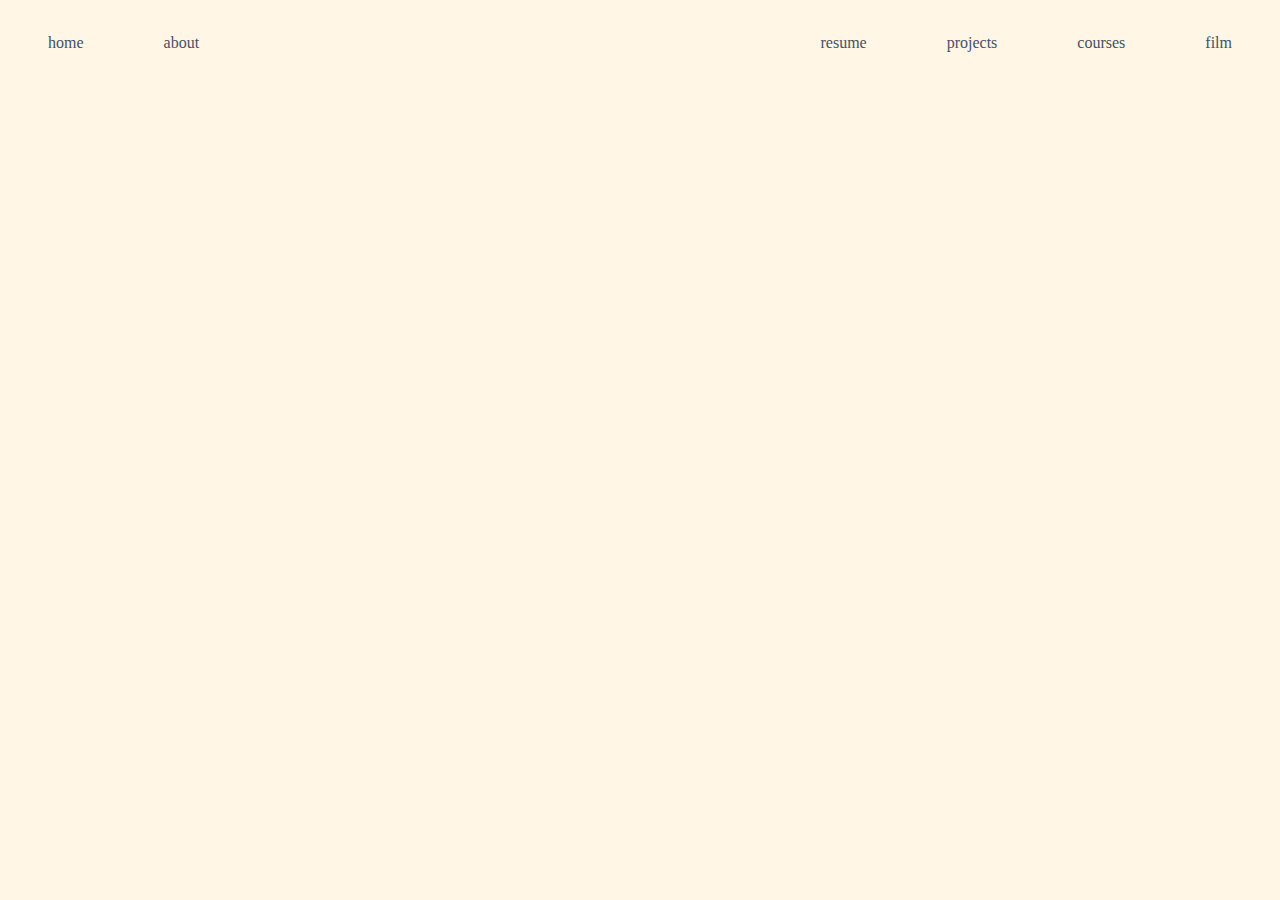
==== about.html @ 71d7f344 "updated all files and nav bar" ====
<!DOCTYPE html>
<!-- saved from url=(0079)https://cardadfar.github.io/stuco_webdev_website/assets/files/html_starter.html -->
<html><head><meta http-equiv="Content-Type" content="text/html; charset=UTF-8">
    
    <meta http-equiv="X-UA-Compatible" content="IE=edge">
    <title>home</title>                           <!-- Give Title -->
    <meta name="viewport" content="width=device-width, initial-scale=1">
    <link rel="stylesheet" type="text/css" href="indexstyle.css">  <!-- Insert StyleSheet -->
	<link rel="stylesheet" href="https://cdnjs.cloudflare.com/ajax/libs/font-awesome/4.7.0/css/font-awesome.min.css">
    <link rel="icon" href="">                    <!-- Insert Icon -->
    <script src="./Give Me a Title!_files/jquery.min.js"></script>
</head>


<body class="background">
	<div class="nav-bar">
		<a href="index.html" class="element"> home </a>
        <a href="about.html" class="element"> about </a>
		<div class="nav-right">
			<a href="film.html" class="element"> film </a>
			<a href="courses.html" class="element"> courses </a>
			<a href="projects.html" class="element"> projects </a>
			<a href="resume.html" class="element"> resume </a>
		</div>
	</div>

    <script type="text/javascript" src="./week 3_files/interactions.js"></script>    <!-- Insert JQuery Script -->

</body></html>
---- indexstyle.css ----
/* main text on home page */
.main-center-text {
    font-family: Georgia, 'Times New Roman', Times, serif;
    color:rgb(70, 80, 100);
    font-size: 75px;
    text-align: center;
    position: relative;
    line-height: 200px;
    margin-top: 9%;
    margin-bottom: -3%;
}

.main-center-subtext {
    font-family: Georgia, 'Times New Roman', Times, serif;
    font-family: Georgia, 'Times New Roman', Times, serif;
    color:rgb(70, 80, 100);
    font-size: 15px;
    position: relative;
    width: 50%;
    margin-left: 25%;
    text-align: center;
}

/* NAV BAR */
/* help from: https://www.w3schools.com/howto/howto_css_topnav_right.asp */
.nav-bar {
    width: 100%;
    height: 50px;
    margin: 0;
    background: rgb(255, 246, 230);
    position: sticky;
    top: 0;
}


.nav-bar > .element {
    float: left;
    color: rgb(70, 80, 100);
    text-align: center;
    padding: 10px 40px;
    text-decoration: none;
    font-family: Times;
    line-height: 50px;
    
}

.nav-right {
    float: right;
}

.nav-right > .element {
    float: right;
    color: rgb(70, 80, 100);
    text-align: center;
    padding: 10px 40px;
    text-decoration: none;
    font-family: Times;
    line-height: 50px;
}

.nav-bar > .element:hover { 
    color:rgb(129, 149, 181);
    text-decoration: solid;
}	

.nav-right > .element:hover { 
    color:rgb(129, 149, 181);
    text-decoration: solid;
}	

/* BODY */
.content {
    width: 80%;
    margin-left: 10%;
}

.background {
    background-color: rgb(255, 246, 230);
}
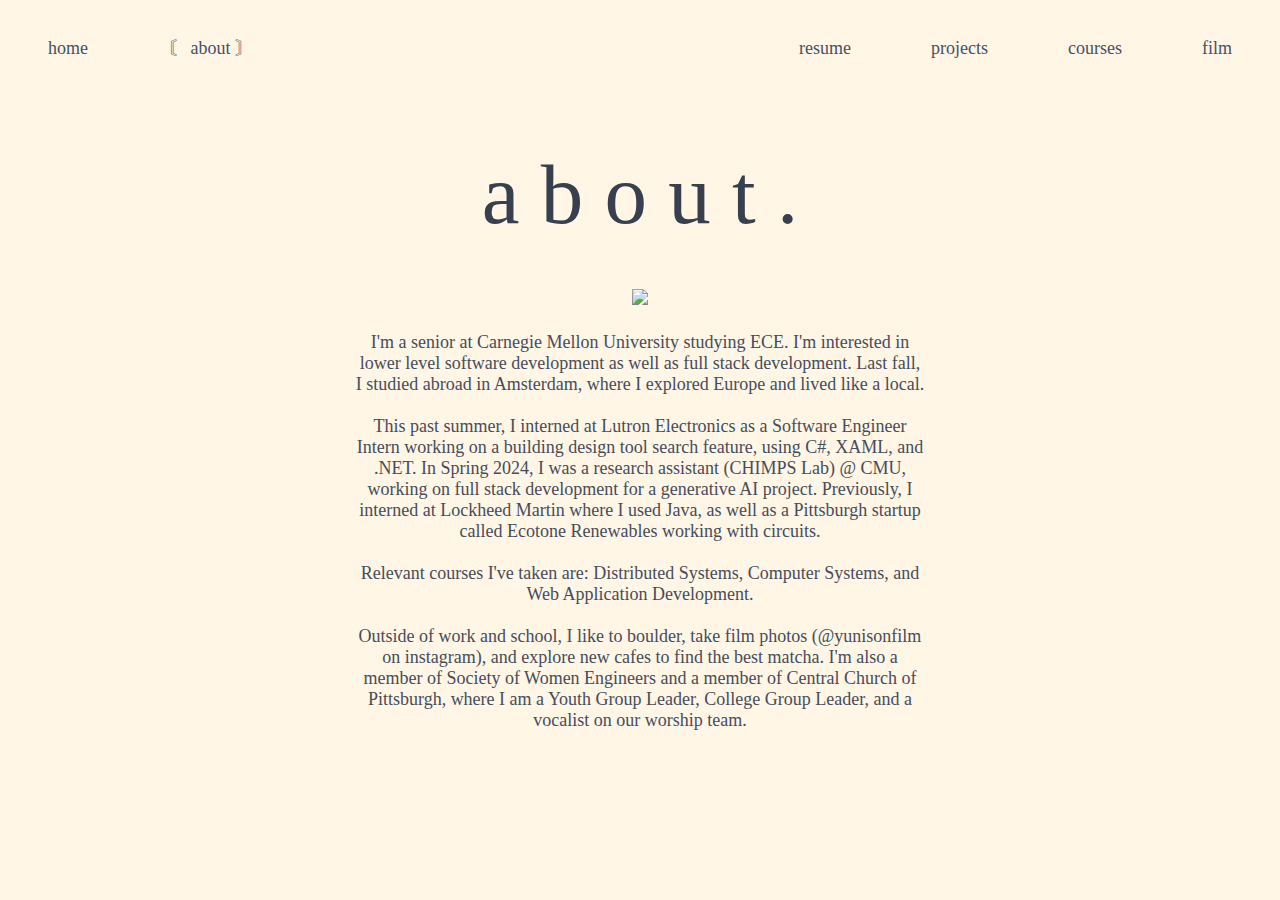
==== commit c5aeeee4: "edited about page style" ====
--- a/about.html
+++ b/about.html
@@ -3,19 +3,18 @@
 <html><head><meta http-equiv="Content-Type" content="text/html; charset=UTF-8">
     
     <meta http-equiv="X-UA-Compatible" content="IE=edge">
-    <title>home</title>                           <!-- Give Title -->
+    <title> ◉ about</title>                           <!-- Give Title -->
     <meta name="viewport" content="width=device-width, initial-scale=1">
     <link rel="stylesheet" type="text/css" href="indexstyle.css">  <!-- Insert StyleSheet -->
 	<link rel="stylesheet" href="https://cdnjs.cloudflare.com/ajax/libs/font-awesome/4.7.0/css/font-awesome.min.css">
     <link rel="icon" href="">                    <!-- Insert Icon -->
-    <script src="./Give Me a Title!_files/jquery.min.js"></script>
 </head>
 
 
 <body class="background">
 	<div class="nav-bar">
 		<a href="index.html" class="element"> home </a>
-        <a href="about.html" class="element"> about </a>
+        <a href="about.html" class="element"> 〘 about 〙 </a>
 		<div class="nav-right">
 			<a href="film.html" class="element"> film </a>
 			<a href="courses.html" class="element"> courses </a>
@@ -24,6 +23,32 @@
 		</div>
 	</div>
 
+	<div class="about-headline">
+		a b o u t .
+	</div>
+
+	<div class="about-photo-text" style="margin:auto;">
+		<div>
+			<img src="photos/pfp.jpeg" style="width:320px;height:auto;">
+		</div>
+		<div style="margin-top:4%;">
+			I'm a senior at Carnegie Mellon University studying ECE. I'm interested in lower level software development as well as full stack development. Last fall, I studied abroad in Amsterdam, where I explored Europe and lived like a local.
+			<br>
+	
+			<br>This past summer, I interned at Lutron Electronics as a Software Engineer Intern working on a building design tool search feature, using C#, XAML, and .NET. In Spring 2024, I was a research assistant (CHIMPS Lab) @ CMU, working on full stack development for a generative AI project. Previously, I interned at Lockheed Martin where I used Java, as well as a Pittsburgh startup called Ecotone Renewables working with circuits.<br>
+	
+			<br>Relevant courses I've taken are: Distributed Systems, Computer Systems, and Web Application Development.<br>
+
+			<br>Outside of work and school, I like to boulder, take film photos (@yunisonfilm on instagram), and explore new cafes to find the best matcha. I'm also a member of Society of Women Engineers and a member of Central Church of Pittsburgh, where I am a Youth Group Leader, College Group Leader, and a vocalist on our worship team.<br>
+		</div>
+		
+	</div>
+
+
+	<div class="reg-text">
+		<br><br><br><br><br>
+	</div>
+
     <script type="text/javascript" src="./week 3_files/interactions.js"></script>    <!-- Insert JQuery Script -->
 
-</body></html>+</body></html>
--- a/indexstyle.css
+++ b/indexstyle.css
@@ -5,19 +5,19 @@
     font-size: 75px;
     text-align: center;
     position: relative;
-    line-height: 200px;
-    margin-top: 9%;
-    margin-bottom: -3%;
+    line-height: 110px;
+    margin-top: 11%;
+    margin-bottom: 20px;
 }
 
 .main-center-subtext {
-    font-family: Georgia, 'Times New Roman', Times, serif;
     font-family: Georgia, 'Times New Roman', Times, serif;
     color:rgb(70, 80, 100);
     font-size: 15px;
     position: relative;
     width: 50%;
     margin-left: 25%;
+    margin-bottom: 20px;
     text-align: center;
 }
 
@@ -25,11 +25,12 @@
 /* help from: https://www.w3schools.com/howto/howto_css_topnav_right.asp */
 .nav-bar {
     width: 100%;
-    height: 50px;
+    height: 80px;
     margin: 0;
     background: rgb(255, 246, 230);
     position: sticky;
     top: 0;
+    z-index: 0;
 }
 
 
@@ -40,12 +41,14 @@
     padding: 10px 40px;
     text-decoration: none;
     font-family: Times;
-    line-height: 50px;
-    
+    font-size: 18px;
+    line-height: 60px;
+    z-index: 0;
 }
 
 .nav-right {
     float: right;
+    z-index: 0;
 }
 
 .nav-right > .element {
@@ -55,7 +58,9 @@
     padding: 10px 40px;
     text-decoration: none;
     font-family: Times;
-    line-height: 50px;
+    font-size: 18px;
+    line-height: 60px;
+    z-index: 0;
 }
 
 .nav-bar > .element:hover { 
@@ -68,6 +73,17 @@
     text-decoration: solid;
 }	
 
+.nav-bar > .element:active {
+    color:rgb(0, 0, 0);
+    font-style: bold;
+}
+
+.nav-right > .element:active {
+    color:rgb(0, 0, 0);
+    font-style: bold;
+}
+
+
 /* BODY */
 .content {
     width: 80%;
@@ -77,3 +93,232 @@
 .background {
     background-color: rgb(255, 246, 230);
 }
+
+/*for typewriter effect (tutorial: https://www.sitepoint.com/css-typewriter-effect/) */
+/*animation delay idea https://developer.mozilla.org/en-US/docs/Web/CSS/animation-delay */
+.typed-out {
+    overflow: hidden;
+    border-right: .08em solid transparent;
+    white-space: nowrap;
+    letter-spacing: .03em;
+    margin: 0 auto;
+    animation: 
+        typing 3.5s steps(40, end),
+        blinking .6s step-end 10;
+}
+
+.typed-out-delayed {
+    opacity: 0;
+    overflow: hidden;
+    border-right: .09em solid transparent;
+    white-space: nowrap;
+    letter-spacing: .03em;
+    margin: 0 auto;
+    animation: 
+        typing 5s steps(45, end),
+        blinking .5s step-end 13;
+    animation-delay: 6s;
+    opacity: 1;
+    animation-fill-mode: both;
+}
+
+.typed-out-delayed-2 {
+    opacity: 0;
+    overflow: hidden;
+    border-right: .09em solid transparent;
+    white-space: nowrap;
+    letter-spacing: .03em;
+    margin: 0 auto;
+    animation: 
+        typing 5s steps(45, end),
+        blinking .5s step-end 13;
+    animation-delay: 13.25s;
+    opacity: 1;
+    animation-fill-mode: both;
+}
+
+.typed-out-delayed-3 {
+    opacity: 0;
+    overflow: hidden;
+    border-right: .09em solid transparent;
+    white-space: nowrap;
+    letter-spacing: .03em;
+    margin: 0 auto;
+    animation: 
+        typing 5s steps(45, end),
+        blinking .5s step-end 14;
+    animation-delay: 20.25s;
+    opacity: 1;
+    animation-fill-mode: both;
+}
+
+.container {
+    display: inline-block;
+}
+
+@keyframes typing {
+    from { width: 0 }
+    to { width: 100% }
+}
+
+@keyframes blinking {
+    from, to { border-color: transparent }
+    50% { border-right: .08em solid rgb(70, 80, 100) }
+}
+
+/*ABOUT PAGE CSS */
+.about-headline {
+    font-family: Georgia, 'Times New Roman', Times, serif;
+    color:rgb(56, 64, 80);
+    font-size: 85px;
+    text-align: center;
+    position: relative;
+    line-height: 110px;
+    margin-top: 4%;
+    margin-bottom: 40px;
+}
+
+.about-photo-text {
+    font-family: Georgia, 'Times New Roman', Times, serif;
+    color:rgb(70, 77, 90);
+    font-size: 18px;
+    position: relative;
+    width: 45%;
+    margin-bottom: 20px;
+    margin-right: 0%;
+    text-align: center;
+}
+
+.reg-text {
+    font-family: Georgia, 'Times New Roman', Times, serif;
+    color:rgb(70, 77, 90);
+    font-size: 18px;
+    position: relative;
+    width: 70%;
+    margin-left: 15%;
+    margin-bottom: 20px;
+    text-align: left;
+}
+
+
+
+.film-1 {
+    position: relative;
+    margin-left: 10%;
+    margin-top: 2%;
+    z-index: -1;
+}
+
+.film-2 {
+    position: relative;
+    margin-left: 10%;
+    margin-top: 0%;
+    z-index: -1;
+}
+
+/* for courses */
+.course-main-title {
+    font-family: Georgia, 'Times New Roman', Times, serif;
+    color:rgb(56, 64, 80);
+    font-size: 60px;
+    text-align: left;
+    position: relative;
+    line-height: 100px;
+    margin-top: 2%;
+    margin-left: 14%;
+    margin-bottom: 0%;
+    z-index: -1;
+}
+
+.grey-subtext {
+    font-family:Georgia, 'Times New Roman', Times, serif;
+    color: rgb(126, 126, 130);
+    font-size: 15px;
+    text-align: left;
+    position: relative;
+    margin-left: 18%;
+    width: 64%;
+}
+
+.c-reg-font {
+    font-family:Georgia, 'Times New Roman', Times, serif;
+    color: rgb(72, 82, 100);
+    font-size: 18px;
+    text-align: left;
+    position: relative;
+    margin-left: 15%;
+    margin-top: 1.5%;
+    z-index: -1;
+}
+
+.semester-title {
+    font-family:Georgia, 'Times New Roman', Times, serif;
+    color: rgb(37, 42, 52);
+    font-size: 22px;
+    text-align: left;
+    position: relative;
+    margin-left: 15%;
+    margin-top: 2%;
+    margin-bottom: 4%;
+    z-index: -1;
+}
+
+.class-title {
+    font-family:Georgia, 'Times New Roman', Times, serif;
+    color: rgb(72, 82, 100);
+    font-size: 18px;
+    text-align: left;
+    position: relative;
+    margin-left: 4%;
+    margin-top: 2%;
+    z-index: -1;
+}
+
+.class-notes {
+    font-family:Georgia, 'Times New Roman', Times, serif;
+    color: rgb(72, 82, 100);
+    font-size: 18px;
+    text-align: left;
+    position: relative;
+    width: 80%;
+    margin-left: 2%;
+    margin-top: 0.5%;
+    z-index: -1;
+}
+
+.workload {
+    font-family:Georgia, 'Times New Roman', Times, serif;
+    color: rgb(64, 72, 89);
+    font-size: 18px;
+    text-align: left;
+    position: relative;
+    margin-left: 2%;
+    margin-top: 2%;
+    z-index: -1;
+}
+
+/* RESUME */
+.main-pdf {
+    margin-left: 20%;
+    margin-top: 3%;
+}
+
+.main-vid {
+    margin-left: 30%;
+    margin-top: 3%;
+}
+
+a:link {
+    color:rgb(126, 126, 130);
+    text-decoration: none;
+}
+
+a:visited {
+    color:rgb(57, 57, 78);
+    text-decoration: none;
+}
+
+a:hover {
+    color:rgb(57, 57, 78);
+    text-decoration: underline;
+}
